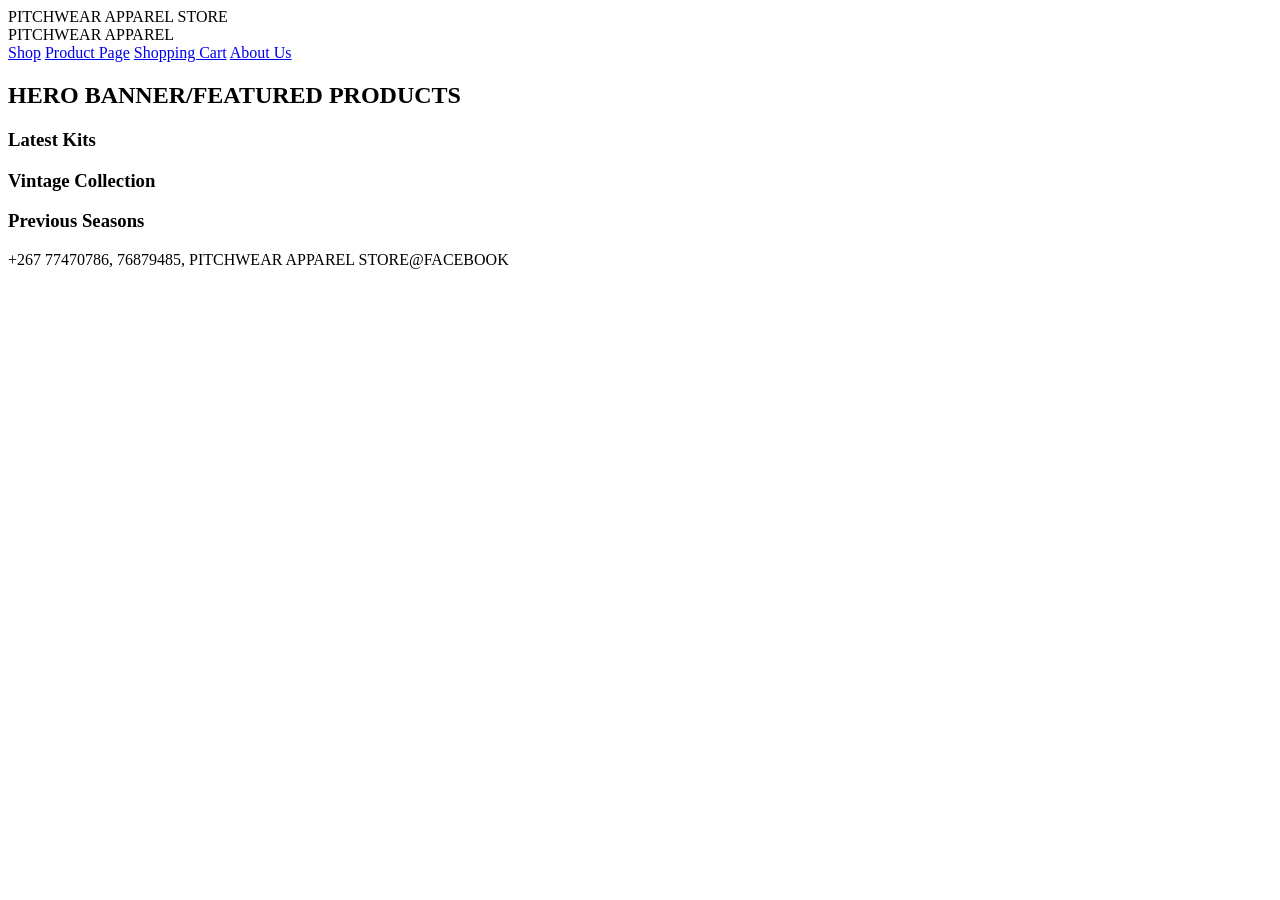
==== index.html @ 8f791c0c "initial commit:Added simple HTML page" ====
<DOCTYPE html>
<html lang="en">
<head>
    <meta charset="UTF-8">
    <meta name="viewport" content="width=device-width, initial-scale=1.0"
    <title>PITCHWEAR APPAREL STORE</title>
</head>        
<body>
    <!--HEADER-->
    <header>PITCHWEAR APPAREL<img></h1>
    </header>
    <!--NAVIGATION-->
    <nav>
        <a href="shop.html">Shop</a>
        <a href="product.html">Product Page</a>
        <a href="cart.html">Shopping Cart</a>
        <a href="about.html">About Us </a>
    </nav>
    <!--HERO SECTION-->
    <section class="hero">
        <h2>HERO BANNER/FEATURED PRODUCTS<img></h2>
    </section>
    <!--MAIN SECTIONS-->
    <section class="sections">

        <div class="box">
            <h3>Latest Kits<img></h3>
        </div>

        <div class="box">
            <h3>Vintage Collection<img></h3>
        </div>

        <div class="box">
            <h3>Previous Seasons<img></h3>
        </div>

    </section>
    <!--FOOTER-->
    <footer>
        <p>+267 77470786, 76879485, PITCHWEAR APPAREL STORE@FACEBOOK</p>
    </footer>
</body>
</html>
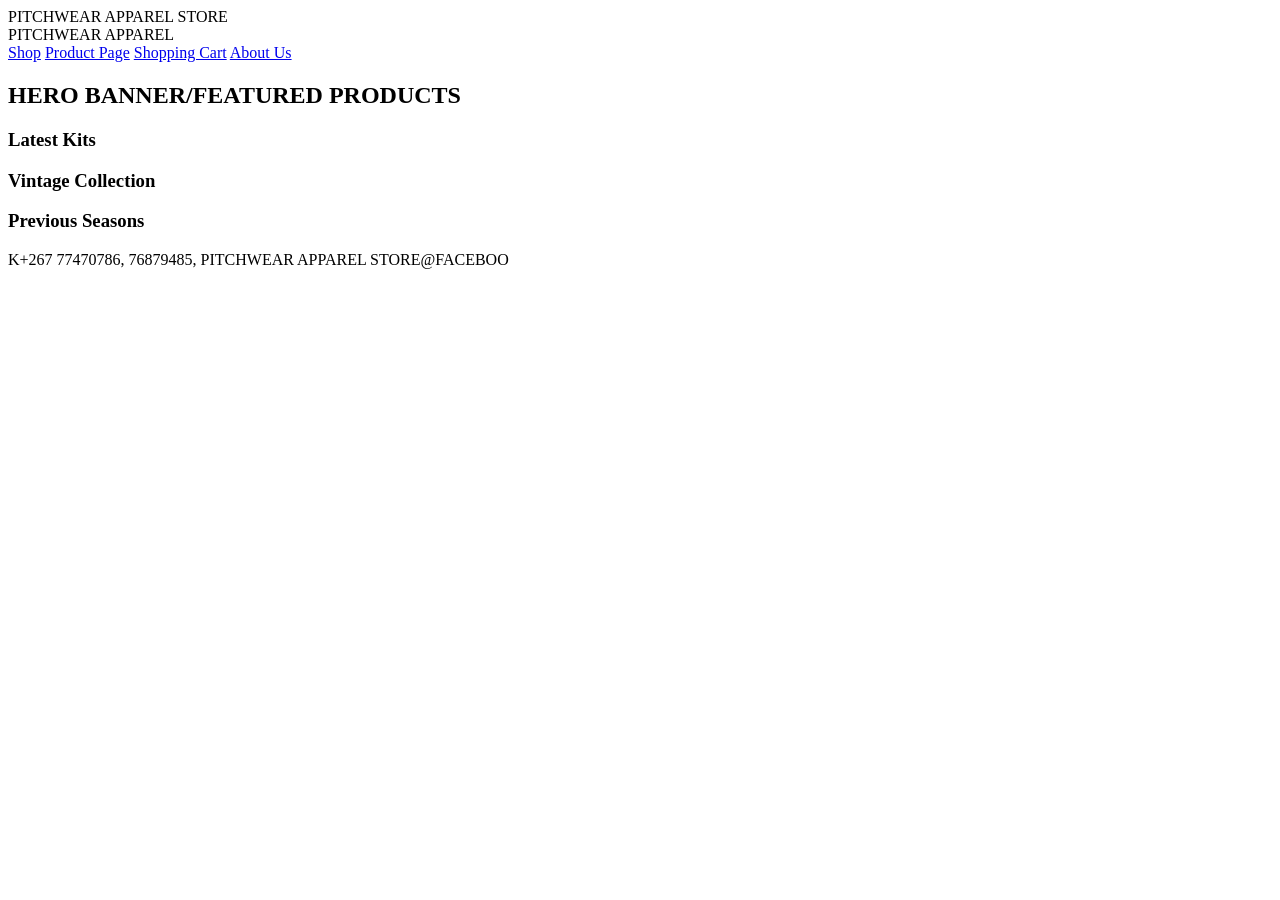
==== commit d508ef60: "Updated content" ====
--- a/index.html
+++ b/index.html
@@ -11,8 +11,8 @@
     </header>
     <!--NAVIGATION-->
     <nav>
-        <a href="shop.html">Shop</a>
-        <a href="product.html">Product Page</a>
+        <a href="Shop.html">Shop</a>
+        <a href="Productpage.html">Product Page</a>
         <a href="cart.html">Shopping Cart</a>
         <a href="about.html">About Us </a>
     </nav>
@@ -38,7 +38,7 @@
     </section>
     <!--FOOTER-->
     <footer>
-        <p>+267 77470786, 76879485, PITCHWEAR APPAREL STORE@FACEBOOK</p>
+        <p>K+267 77470786, 76879485, PITCHWEAR APPAREL STORE@FACEBOO</p>
     </footer>
 </body>
 </html>
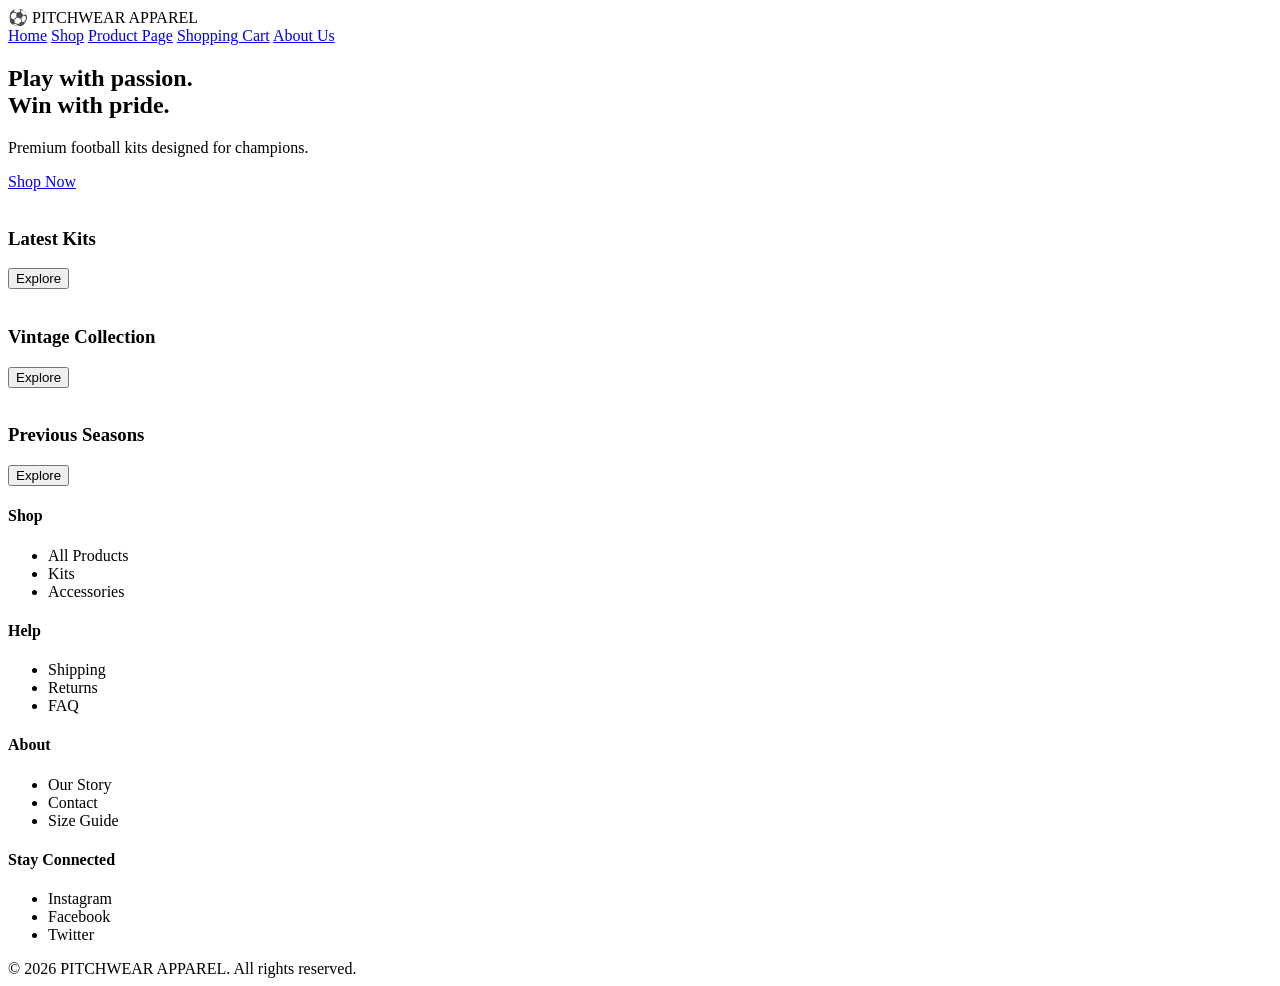
==== commit 12b0452d: "Updated content" ====
--- a/index.html
+++ b/index.html
@@ -1,45 +1,113 @@
-<DOCTYPE html>
+<!DOCTYPE html>
 <html lang="en">
 <head>
-    <meta charset="UTF-8">
-    <meta name="viewport" content="width=device-width, initial-scale=1.0"
-    <title>PITCHWEAR APPAREL STORE</title>
-</head>        
+  <meta charset="UTF-8" />
+  <meta name="viewport" content="width=device-width, initial-scale=1.0"/>
+  <title>PITCHWEAR APPAREL STORE</title>
+
+  <!-- Google Font -->
+  <link href="https://fonts.googleapis.com/css2?family=Poppins:wght@300;400;600;700&display=swap" rel="stylesheet">
+  <link rel="stylesheet" href="style.css"
+</head>
 <body>
-    <!--HEADER-->
-    <header>PITCHWEAR APPAREL<img></h1>
-    </header>
-    <!--NAVIGATION-->
-    <nav>
-        <a href="Shop.html">Shop</a>
+
+  <!-- HEADER -->
+  <header>
+    <div class="logo">⚽ PITCHWEAR APPAREL</div>
+    <nav class="nav-links">
+      <a href="index.html">Home</a>
+        <a href="shop.html">Shop</a>
         <a href="Productpage.html">Product Page</a>
         <a href="cart.html">Shopping Cart</a>
-        <a href="about.html">About Us </a>
+        <a href="about.html">About Us</a>
     </nav>
-    <!--HERO SECTION-->
-    <section class="hero">
-        <h2>HERO BANNER/FEATURED PRODUCTS<img></h2>
-    </section>
-    <!--MAIN SECTIONS-->
-    <section class="sections">
+  </header>
 
-        <div class="box">
-            <h3>Latest Kits<img></h3>
-        </div>
+  <!-- HERO -->
+  <section class="hero">
+    <div class="hero-content">
+      <h1>
+        <span>Play</span> with passion.<br>
+        <span>Win</span> with pride.
+      </h1>
+      <p>Premium football kits designed for champions.</p>
+      <a href="#" class="btn">Shop Now</a>
+    </div>
+  </section>
 
-        <div class="box">
-            <h3>Vintage Collection<img></h3>
-        </div>
+  <!-- CATEGORIES -->
+  <section class="categories">
 
-        <div class="box">
-            <h3>Previous Seasons<img></h3>
-        </div>
+    <div class="card">
+      <img src>
+      <div class="card-content">
+        <h3>Latest Kits</h3>
+        <button>Explore</button>
+      </div>
+    </div>
 
-    </section>
-    <!--FOOTER-->
-    <footer>
-        <p>K+267 77470786, 76879485, PITCHWEAR APPAREL STORE@FACEBOO</p>
-    </footer>
+    <div class="card">
+      <img src>
+      <div class="card-content">
+        <h3>Vintage Collection</h3>
+        <button>Explore</button>
+      </div>
+    </div>
+
+    <div class="card">
+      <img src>
+      <div class="card-content">
+        <h3>Previous Seasons</h3>
+        <button>Explore</button>
+      </div>
+    </div>
+
+  </section>
+
+  <!-- FOOTER -->
+  <footer>
+
+    <div>
+      <h4>Shop</h4>
+      <ul>
+        <li>All Products</li>
+        <li>Kits</li>
+        <li>Accessories</li>
+      </ul>
+    </div>
+
+    <div>
+      <h4>Help</h4>
+      <ul>
+        <li>Shipping</li>
+        <li>Returns</li>
+        <li>FAQ</li>
+      </ul>
+    </div>
+
+    <div>
+      <h4>About</h4>
+      <ul>
+        <li>Our Story</li>
+        <li>Contact</li>
+        <li>Size Guide</li>
+      </ul>
+    </div>
+
+    <div>
+      <h4>Stay Connected</h4>
+      <ul>
+        <li>Instagram</li>
+        <li>Facebook</li>
+        <li>Twitter</li>
+      </ul>
+    </div>
+
+  </footer>
+
+  <div class="copyright">
+    © 2026 PITCHWEAR APPAREL. All rights reserved.
+  </div>
+
 </body>
-</html>
-
+</html>
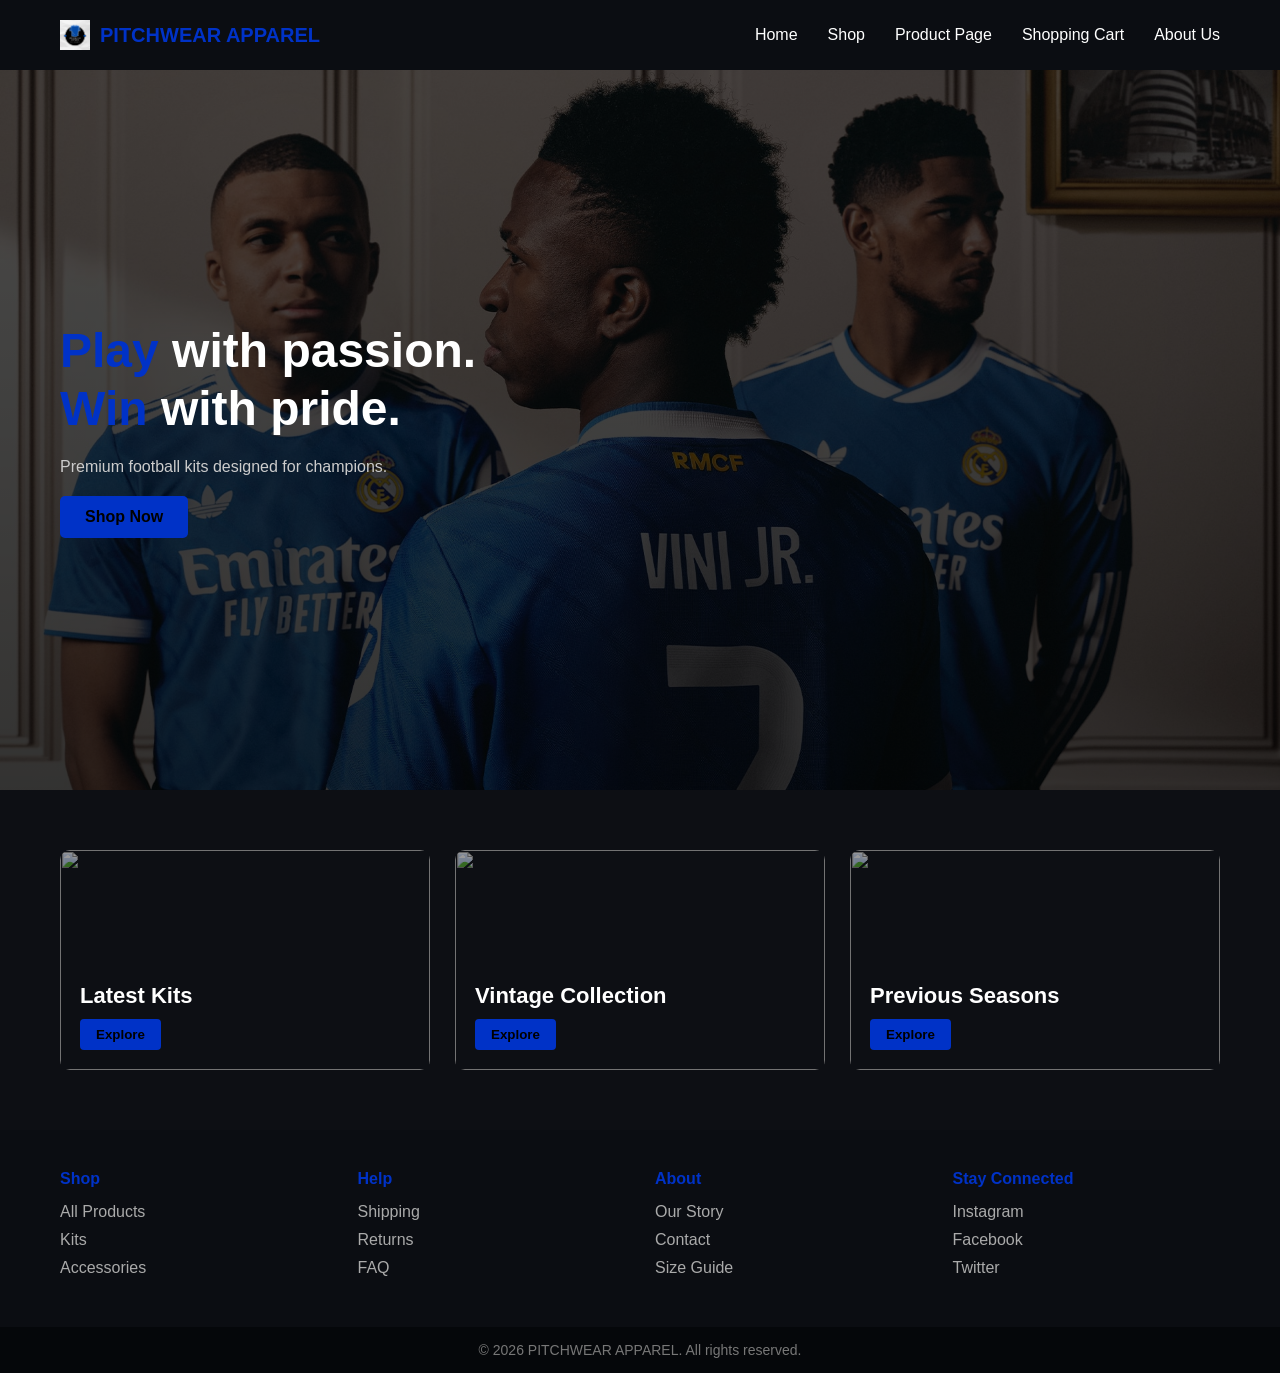
==== commit 59e5c513: "Added CSS3 styling to the website" ====
--- a/index.html
+++ b/index.html
@@ -13,7 +13,10 @@
 
   <!-- HEADER -->
   <header>
-    <div class="logo">⚽ PITCHWEAR APPAREL</div>
+    <div class="logo">
+        <img src="images/Logo.png" alt="Logo">
+        <span>PITCHWEAR APPAREL</span>
+    </div>
     <nav class="nav-links">
       <a href="index.html">Home</a>
         <a href="shop.html">Shop</a>
--- a/style.css
+++ b/style.css
@@ -0,0 +1,190 @@
+
+    * {
+      margin: 0;
+      padding: 0;
+      box-sizing: border-box;
+      font-family: 'Poppins', sans-serif;
+    }
+
+    body {
+      background: #0d0f14;
+      color: #fff;
+    }
+
+    a {
+      text-decoration: none;
+      color: inherit;
+    }
+
+    /* HEADER */
+    header {
+      display: flex;
+      justify-content: space-between;
+      align-items: center;
+      padding: 20px 60px;
+      background: #0b0d12;
+    }
+
+
+    .logo {
+      display: flex;
+      align-items: center;
+      gap: 10px;
+      font-size: 20px;
+      font-weight: 700;
+      color: #0032c7;
+    }
+
+    .logo img {
+      height: 30px;
+      width: auto;
+    }
+
+    .nav-links {
+      display: flex;
+      gap: 30px;
+      font-weight: 500;
+    }
+
+    .nav-links a:hover {
+      color: #0032c7;
+    }
+
+    /* HERO */
+    .hero {
+      height: 80vh;
+      background: linear-gradient(rgba(0,0,0,0.7), rgba(0,0,0,0.8)),
+                  url("images/Real-madrid-4.jpg") center/cover no-repeat;
+      display: flex;
+      align-items: center;
+      padding: 0 60px;
+    }
+
+    .hero-content {
+      max-width: 600px;
+    }
+
+    .hero h1 {
+      font-size: 48px;
+      line-height: 1.2;
+    }
+
+    .hero h1 span {
+      color: #0032c7;
+    }
+
+    .hero p {
+      margin: 20px 0;
+      color: #ccc;
+    }
+
+    .btn {
+      display: inline-block;
+      padding: 12px 25px;
+      background: #0032c7;
+      color: #000;
+      font-weight: 600;
+      border-radius: 5px;
+      transition: 0.3s;
+    }
+
+    .btn:hover {
+      background: #0032c7;
+    }
+
+    /* CATEGORY SECTION */
+    .categories {
+      display: grid;
+      grid-template-columns: repeat(auto-fit, minmax(280px, 1fr));
+      gap: 25px;
+      padding: 60px;
+    }
+
+    .card {
+      position: relative;
+      height: 220px;
+      border-radius: 10px;
+      overflow: hidden;
+      cursor: pointer;
+    }
+
+    .card img {
+      width: 100%;
+      height: 100%;
+      object-fit: cover;
+      filter: brightness(0.6);
+      transition: 0.4s;
+    }
+
+    .card:hover img {
+      transform: scale(1.1);
+    }
+
+    .card-content {
+      position: absolute;
+      bottom: 20px;
+      left: 20px;
+    }
+
+    .card h3 {
+      font-size: 22px;
+      margin-bottom: 10px;
+    }
+
+    .card button {
+      padding: 8px 16px;
+      border: none;
+      background: #0032c7;
+      color: #000;
+      font-weight: 600;
+      border-radius: 4px;
+      cursor: pointer;
+    }
+
+    /* FOOTER */
+    footer {
+      background: #0b0d12;
+      padding: 40px 60px;
+      display: grid;
+      grid-template-columns: repeat(auto-fit, minmax(200px, 1fr));
+      gap: 30px;
+    }
+
+    footer h4 {
+      margin-bottom: 15px;
+      color: #0032c7;
+    }
+
+    footer ul {
+      list-style: none;
+    }
+
+    footer ul li {
+      margin-bottom: 10px;
+      color: #aaa;
+      cursor: pointer;
+    }
+
+    footer ul li:hover {
+      color: #fff;
+    }
+
+    .copyright {
+      text-align: center;
+      padding: 15px;
+      background: #05070a;
+      font-size: 14px;
+      color: #777;
+    }
+
+    /* RESPONSIVE */
+    @media(max-width: 768px) {
+      header {
+        flex-direction: column;
+        gap: 15px;
+      }
+
+      .hero h1 {
+        font-size: 32px;
+      }
+    }
